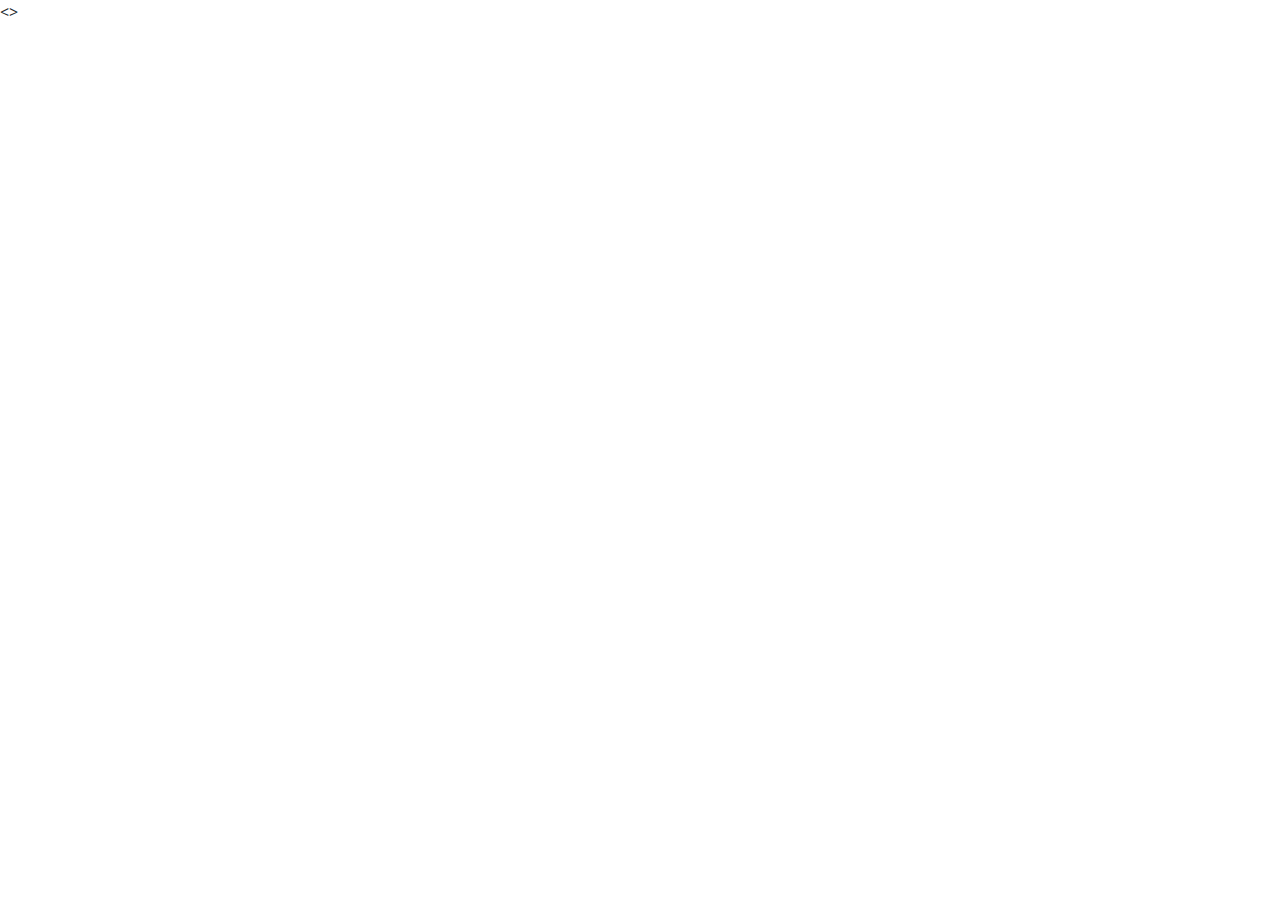
==== about.html @ e72178f1 "feat: add pages" ====
<!DOCTYPE html>
<html lang="en">
<>
    <meta charset="UTF-8">
    <meta name="viewport" content="width=device-width, initial-scale=1.0">
    <title>Sweet Cake</title>

    <!-- Favicon start -->
    <link href="img/favicon.png" rel="icon">
    <!-- Favicon end -->

    <!-- Google Web Fonts start -->
    <link rel="preconnect" href="https://fonts.googleapis.com">
    <link rel="preconnect" href="https://fonts.gstatic.com" crossorigin>
    <link
        href="https://fonts.googleapis.com/css2?family=Open+Sans:wght@400;600&family=Playfair+Display:wght@700;900&display=swap"
        rel="stylesheet">
    <!-- Google Web Fonts end-->

    <!-- Icon Font Stylesheet start -->
    <link href="https://cdnjs.cloudflare.com/ajax/libs/font-awesome/5.10.0/css/all.min.css" rel="stylesheet">
    <link href="https://cdn.jsdelivr.net/npm/bootstrap-icons@1.4.1/font/bootstrap-icons.css" rel="stylesheet">
    <!-- Icon Font Stylesheet end -->

    <!-- Libraries Stylesheet start -->
    <link href="lib/animate/animate.min.css" rel="stylesheet">
    <link href="lib/owlcarousel/assets/owl.carousel.min.css" rel="stylesheet">
    <!-- Libraries Stylesheet end -->

    <!-- Customized Bootstrap Stylesheet start -->
    <link href="css/bootstrap.min.css" rel="stylesheet">
    <!-- Customized Bootstrap Stylesheet end -->

    <!-- Template Stylesheet start -->
    <link href="css/style.css" rel="stylesheet">
    <!-- Template Stylesheet end -->
</head>
<body>
    
</body>
</html>
---- css/style.css ----
:root {
    --primary: #88B44E;
    --secondary: #ebf9fa;
    --light: #FFFFFF;
    --dark: #2B2825;
}

.back-to-top {
    position: fixed;
    display: none;
    right: 30px;
    bottom: 30px;
    z-index: 99;
}

.fw-medium {
    font-weight: 600;
}

.fw-bold {
    font-weight: 700;
}

.fw-black {
    font-weight: 900;
}

/*** Spinner ***/
#spinner {
    opacity: 0;
    visibility: hidden;
    transition: opacity .5s ease-out, visibility 0s linear .5s;
    z-index: 99999;
}

#spinner.show {
    transition: opacity .5s ease-out, visibility 0s linear 0s;
    visibility: visible;
    opacity: 1;
}

/*** Button ***/
.btn {
    transition: .5s;
    font-weight: 500;
}

.btn-primary,
.btn-outline-primary:hover {
    color: var(--light);
}

.btn-secondary,
.btn-outline-secondary:hover {
    color: var(--dark);
}

.btn-square {
    width: 38px;
    height: 38px;
}

.btn-sm-square {
    width: 32px;
    height: 32px;
}

.btn-lg-square {
    width: 48px;
    height: 48px;
}

.btn-square,
.btn-sm-square,
.btn-lg-square {
    padding: 0;
    display: flex;
    align-items: center;
    justify-content: center;
    font-weight: normal;
}

/*** Navbar ***/
.sticky-top {
    top: -150px;
    transition: .5s;
}

.navbar .navbar-brand {
    position: absolute;
    padding: 0;
    width: 75px;
    height: 70px;
    top: 0;
    left: 0;
}

.navbar .navbar-nav .nav-link {
    margin-right: 35px;
    padding: 25px 0;
    color: var(--light);
    font-weight: 600;
    text-transform: uppercase;
    outline: none;
}

.navbar .navbar-nav .nav-link:hover,
.navbar .navbar-nav .nav-link.active {
    color: var(--primary);
}

.navbar .dropdown-toggle::after {
    border: none;
    content: "\f107";
    font-family: "Font Awesome 5 Free";
    font-weight: 900;
    vertical-align: middle;
    margin-left: 8px;
}

@media (max-width: 991.98px) {
    .navbar .navbar-brand {
        width: 126px;
        height: 100px;
    }

    .navbar .navbar-nav .nav-link  {
        margin-right: 0;
        padding: 10px 0;
    }

    .navbar .navbar-nav {
        margin-top: 75px;
        border-top: 1px solid #EEEEEE;
    }
}

@media (min-width: 992px) {
    .navbar .nav-item .dropdown-menu {
        display: block;
        border: none;
        margin-top: 0;
        top: 150%;
        opacity: 0;
        visibility: hidden;
        transition: .5s;
    }

    .navbar .nav-item:hover .dropdown-menu {
        top: 100%;
        visibility: visible;
        transition: .5s;
        opacity: 1;
    }
}

/*** Header ***/
.carousel-caption {
    top: 0;
    left: 0;
    right: 0;
    bottom: 0;
    display: flex;
    align-items: center;
    background: rgba(68, 66, 66, 0);
    z-index: 1;
}

.carousel-control-prev,
.carousel-control-next {
    width: 15%;
}

.carousel-control-prev-icon,
.carousel-control-next-icon {
    width: 3.5rem;
    height: 3.5rem;
    border-radius: 3.5rem;
    background-color: var(--dark);
    border: 15px solid var(--dark);
}

@media (max-width: 768px) {
    #header-carousel .carousel-item {
        position: relative;
        min-height: 450px;
    }
    
    #header-carousel .carousel-item img {
        position: absolute;
        width: 100%;
        height: 100%;
        object-fit: cover;
    }
}

.page-header {
    background: linear-gradient(rgba(68, 66, 66, 0), rgba(68, 66, 66, 0)), url(../img/hero.jpg) center center no-repeat;
    background-size: cover;
}

.page-header .breadcrumb-item+.breadcrumb-item::before {
    color: var(--light);
}

.page-header .breadcrumb-item,
.page-header .breadcrumb-item a {
    font-size: 18px;
    color: var(--light);
}

/*** Section Title ***/
.section-title {
    position: relative;
    margin-bottom: 3rem;
    padding-bottom: 2rem;
}

.section-title::before {
    position: absolute;
    content: "";
    width: 50%;
    height: 2px;
    bottom: 0;
    left: 0;
    background: var(--primary);
}

.section-title::after {
    position: absolute;
    content: "";
    width: 28px;
    height: 28px;
    bottom: -13px;
    left: calc(25% - 13px);
    background: var(--dark);
    border: 10px solid #FFFFFF;
    border-radius: 28px;
}

.section-title.text-center::before {
    left: 25%;
}

.section-title.text-center::after {
    left: calc(50% - 13px);
}

/*** Products ***/
.product {
    background: linear-gradient(rgba(136, 180, 78, .1), rgba(136, 180, 78, .1)), url(../img/product-bg.png) left bottom no-repeat;
    background-size: auto;
}

.product-carousel .owl-nav {
    display: flex;
    justify-content: center;
    margin-top: 30px;
}

.product-carousel .owl-nav .owl-prev,
.product-carousel .owl-nav .owl-next {
    margin: 0 10px;
    width: 55px;
    height: 55px;
    display: flex;
    align-items: center;
    justify-content: center;
    color: #FFFFFF;
    background: var(--primary);
    border-radius: 55px;
    box-shadow: 0 0 45px rgba(0, 0, 0, .15);
    font-size: 25px;
    transition: .5s;
}

.product-carousel .owl-nav .owl-prev:hover,
.product-carousel .owl-nav .owl-next:hover {
    background: #FFFFFF;
    color: var(--primary);
}

/*** About ***/
.video {
    background: linear-gradient(rgba(136, 180, 78, .85), rgba(136, 180, 78, .85)), url(../img/video-bg.jpg) center center no-repeat;
    background-size: cover;
}

.btn-play {
    position: relative;
    display: block;
    box-sizing: content-box;
    width: 65px;
    height: 75px;
    border-radius: 100%;
    border: none;
    outline: none !important;
    padding: 28px 30px 30px 38px;
    background: #FFFFFF;
}

.btn-play:before {
    content: "";
    position: absolute;
    z-index: 0;
    left: 50%;
    top: 50%;
    transform: translateX(-50%) translateY(-50%);
    display: block;
    width: 120px;
    height: 120px;
    background: #FFFFFF;
    border-radius: 100%;
    animation: pulse-border 1500ms ease-out infinite;
}

.btn-play:after {
    content: "";
    position: absolute;
    z-index: 1;
    left: 50%;
    top: 50%;
    transform: translateX(-50%) translateY(-50%);
    display: block;
    width: 120px;
    height: 120px;
    background: #FFFFFF;
    border-radius: 100%;
    transition: all 200ms;
}

.btn-play span {
    display: block;
    position: relative;
    z-index: 3;
    width: 0;
    height: 0;
    left: 13px;
    border-left: 40px solid var(--primary);
    border-top: 28px solid transparent;
    border-bottom: 28px solid transparent;
}

@keyframes pulse-border {
    0% {
        transform: translateX(-50%) translateY(-50%) translateZ(0) scale(1);
        opacity: 1;
    }

    100% {
        transform: translateX(-50%) translateY(-50%) translateZ(0) scale(2);
        opacity: 0;
    }
}

.modal-video .modal-dialog {
    position: relative;
    max-width: 800px;
    margin: 60px auto 0 auto;
}

.modal-video .modal-body {
    position: relative;
    padding: 0px;
}

.modal-video .close {
    position: absolute;
    width: 30px;
    height: 30px;
    right: 0px;
    top: -30px;
    z-index: 999;
    font-size: 30px;
    font-weight: normal;
    color: #FFFFFF;
    background: #000000;
    opacity: 1;
}

/* products */
.section-title::before {
    position: absolute;
    content: "";
    width: 60px;
    height: 10px;
    left: 50%;
    bottom: 0;
    margin-left: -30px;
    background: var(--primary);
}

.section-title::after {
    position: absolute;
    content: "";
    width: 180px;
    height: 2px;
    left: 50%;
    bottom: 4px;
    margin-left: -90px;
    background: var(--primary);
}

.service::after,
.contact::after {
    position: absolute;
    content: "";
    width: 100%;
    height: calc(100% - 45px);
    top: 135px;
    left: 0;
    background: linear-gradient(rgba(43, 40, 37, .9), rgba(43, 40, 37, .9)), url(../img/service.jpg) center center no-repeat;
    background-size: cover;
    z-index: -1;
}

.contact::after {
    background: linear-gradient(rgba(43, 40, 37, .5), rgba(43, 40, 37, .5)), url(../img/bg.jpg) center center no-repeat;
    background-size: cover;
}

.bg-offer {
    background: linear-gradient(rgba(43, 40, 37, .9), rgba(43, 40, 37, .9)), url(../img/offer.jpg) center center no-repeat;
    background-size: cover;
}

.team-item img {
    transition: .5s;
}

.team-item:hover img {
    transform: scale(1.1);
    filter: blur(5px)
}

.team-item .team-overlay {
    transition: .5s;
    opacity: 0;
}

.team-item:hover .team-overlay {
    opacity: 1;
}



.bg-img {
    background: linear-gradient(rgba(43, 40, 37, .5), rgba(43, 40, 37, .5)), url(../img/bg.jpg) center center no-repeat;
    background-size: cover;
}

/*** Team Start ***/
.team-item {
    width: 100%;
    height: 100%;
    position: relative;
}

.team-item .team-icon {
    position: absolute;
    top: 0;
    right: 0;
}

.team-item .team-icon .share-link {
    opacity: 0;
    transition: 0.9s;
}

.team-item:hover .share-link {
    opacity: 1;
}

.team-item .team-content {
    transition: 0.9s;
}

.team-item:hover .team-content {
    background: var(--bs-primary) !important;
    color: var(--bs-dark) !important;
}

.team-item .team-content h4,
.team-item .team-content p {
    transition: 0.5s;
}

.team-item:hover .team-content h4 {
    color: var(--bs-dark) !important;
}

.team-item:hover .team-content p {
    color: var(--bs-white);
}

/*** Testimonial ***/
.testimonial {
    background: linear-gradient(rgba(136, 180, 78, .85), rgba(136, 180, 78, .85)), url(../img/testimonial-bg.jpg) center center no-repeat;
    background-size: cover;
}

.testimonial-item {
    margin: 0 auto;
    max-width: 600px;
    text-align: center;
    background: #FFFFFF;
    border: 30px solid var(--primary);
}

.testimonial-item img {
    width: 60px !important;
    height: 60px !important;
    border-radius: 60px;
}

.testimonial-carousel .owl-dots {
    margin-top: 35px;
    display: flex;
    align-items: flex-end;
    justify-content: center;
}

.testimonial-carousel .owl-dot {
    position: relative;
    display: inline-block;
    margin: 0 5px;
    width: 15px;
    height: 15px;
    background: var(--primary);
    border-radius: 15px;
    transition: .5s;
}

.testimonial-carousel .owl-dot.active {
    width: 30px;
    background: var(--dark);
}

/*** Footer ***/
.footer {
    color: #B0B9AE;
}

.footer .btn.btn-link {
    display: block;
    margin-bottom: 5px;
    padding: 0;
    text-align: left;
    color: #B0B9AE;
    font-weight: normal;
    text-transform: capitalize;
    transition: .3s;
}

.footer .btn.btn-link::before {
    position: relative;
    content: "\f105";
    font-family: "Font Awesome 5 Free";
    font-weight: 900;
    color: var(--primary);
    margin-right: 10px;
}

.footer .btn.btn-link:hover {
    color: var(--light);
    letter-spacing: 1px;
    box-shadow: none;
}

.copyright {
    color: #B0B9AE;
}

.copyright {
    background: #252525;
}

.copyright a:hover {
    color: #FFFFFF !important;
}
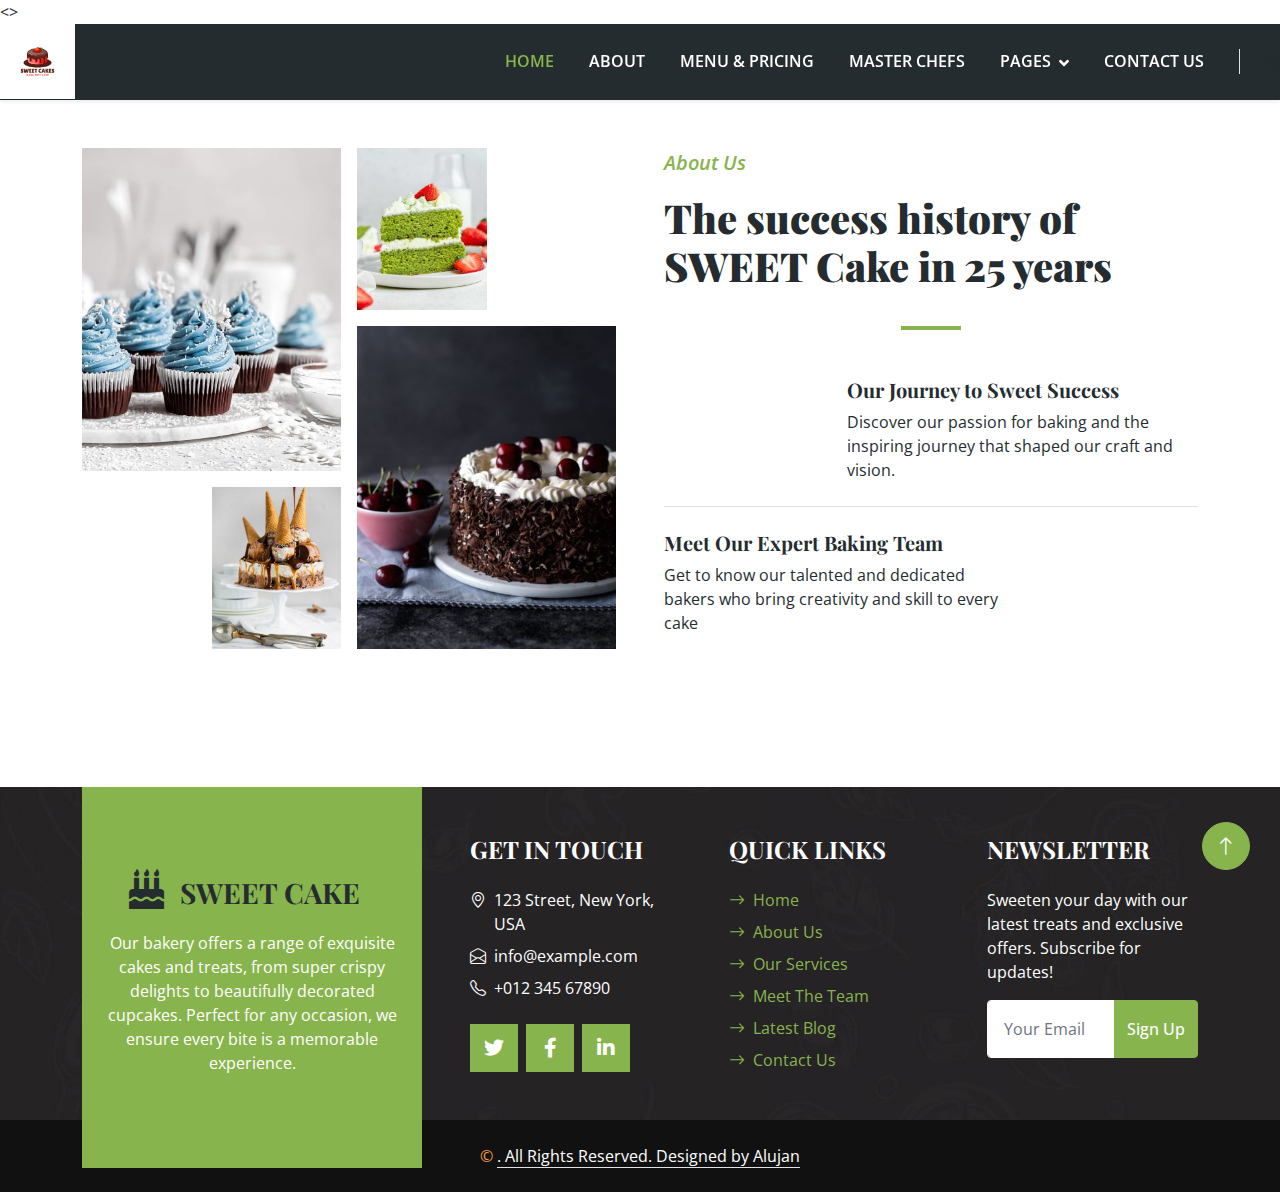
==== commit 7f3258aa: "feat: add about pages" ====
--- a/about.html
+++ b/about.html
@@ -36,6 +36,195 @@
     <!-- Template Stylesheet end -->
 </head>
 <body>
-    
+    <!-- Spinner Start -->
+    <div id="spinner"
+        class="show bg-white position-fixed translate-middle w-100 vh-100 top-50 start-50 d-flex align-items-center justify-content-center">
+        <div class="spinner-border text-primary" role="status" style="width: 3rem; height: 3rem;"></div>
+    </div>
+    <!-- Spinner End -->
+
+    <!-- Navbar Start -->
+    <!-- <div class="container"> -->
+    <nav class="navbar sticky-top navbar-expand-lg bg-dark navbar-dark shadow-sm py-2 py-lg-0">
+        <a href="index.html" class="navbar-brand">
+            <img class="img-fluid" src="img/Logo.png" alt="Logo">
+        </a>
+        <button type="button" class="navbar-toggler ms-auto me-0" data-bs-toggle="collapse"
+            data-bs-target="#navbarCollapse">
+            <span class="navbar-toggler-icon"></span>
+        </button>
+        <div class="collapse navbar-collapse" id="navbarCollapse">
+            <div class="navbar-nav ms-auto">
+                <a href="index.html" class="nav-item nav-link active">Home</a>
+                <a href="about.html" class="nav-item nav-link">About</a>
+                <a href="menu.html" class="nav-item nav-link">Menu & Pricing</a>
+                <a href="team.html" class="nav-item nav-link">Master Chefs</a>
+                <div class="nav-item dropdown">
+                    <a href="#" class="nav-link dropdown-toggle" data-bs-toggle="dropdown">Pages</a>
+                    <div class="dropdown-menu bg-light rounded-0 m-0">
+                        <a href="service.html" class="dropdown-item">Our Service</a>
+                        <a href="testimonal.html" class="dropdown-item">Testimonial</a>
+                    </div>
+                </div>
+                <a href="contact.html" class="nav-item nav-link">Contact Us</a>
+            </div>
+            <div class="border-start ps-4 d-none d-lg-block">
+                <button type="button" class="btn btn-sm p-0"><i class="fa fa-search"></i></button>
+            </div>
+        </div>
+    </nav>
+    <!-- Navbar End -->
+
+    <!-- About Start -->
+    <div class="container-xxl py-5">
+        <div class="container">
+            <div class="row g-5">
+                <div class="col-lg-6">
+                    <div class="row g-3">
+                        <div class="col-6 text-end">
+                            <img class="img-fluid bg-white w-100 mb-3 wow fadeIn" data-wow-delay="0.1s"
+                                src="img/about-1.jpg" alt="">
+                            <img class="img-fluid bg-white w-50 wow fadeIn" data-wow-delay="0.2s" src="img/about-3.jpg"
+                                alt="">
+                        </div>
+                        <div class="col-6">
+                            <img class="img-fluid bg-white w-50 mb-3 wow fadeIn" data-wow-delay="0.3s"
+                                src="img/about-4.jpg" alt="">
+                            <img class="img-fluid bg-white w-100 wow fadeIn" data-wow-delay="0.4s" src="img/about-2.jpg"
+                                alt="">
+                        </div>
+                    </div>
+                </div>
+                <div class="col-lg-6 wow fadeIn" data-wow-delay="0.5s">
+                    <div class="section-title">
+                        <p class="fs-5 fw-medium fst-italic text-primary">About Us</p>
+                        <h1 class="display-6">The success history of SWEET Cake in 25 years</h1>
+                    </div>
+                    <div class="row g-3 mb-4">
+                        <div class="col-sm-4">
+                            <img class="img-fluid bg-white w-100" src="img/about-5.jpg" alt="">
+                        </div>
+                        <div class="col-sm-8">
+                            <h5>Our Journey to Sweet Success</h5>
+                            <p class="mb-0">Discover our passion for baking and the inspiring journey that shaped our
+                                craft and vision.</p>
+                        </div>
+                    </div>
+                    <div class="border-top mb-4"></div>
+                    <div class="row g-3">
+                        <div class="col-sm-8">
+                            <h5>Meet Our Expert Baking Team</h5>
+                            <p class="mb-0">Get to know our talented and dedicated bakers who bring creativity and skill
+                                to every cake</p>
+                        </div>
+                        <div class="col-sm-4">
+                            <img class="img-fluid bg-white w-100" src="img/about-6.jpg" alt="">
+                        </div>
+                    </div>
+                </div>
+            </div>
+        </div>
+    </div>
+    <!-- About End -->
+
+        <!-- Footer Start -->
+        <div class="container-fluid bg-img text-white" style="margin-top: 90px">
+            <div class="container">
+                <div class="row gx-5">
+                    <div class="col-lg-4 col-md-6 mb-lg-n5">
+                        <div
+                            class="d-flex flex-column align-items-center justify-content-center text-center h-100 bg-primary border-inner p-4">
+                            <a href="index.html" class="navbar-brand">
+                                <h3 class="m-0 text-uppercase text-dark"><i
+                                        class="fa fa-birthday-cake fs-1 text-dark me-3"></i>SWEET Cake</h3>
+                            </a>
+                            <p class="mt-3">
+                                Our bakery offers a range of exquisite cakes and treats, from super crispy delights to
+                                beautifully decorated cupcakes. Perfect for any occasion, we ensure every bite is a
+                                memorable experience.</p>
+                        </div>
+                    </div>
+                    <div class="col-lg-8 col-md-6">
+                        <div class="row gx-5">
+                            <div class="col-lg-4 col-md-12 pt-5 mb-5">
+                                <h4 class="text-white text-uppercase mb-4">Get In Touch</h4>
+                                <div class="d-flex mb-2">
+                                    <i class="bi bi-geo-alt text-white me-2"></i>
+                                    <p class="mb-0">123 Street, New York, USA</p>
+                                </div>
+                                <div class="d-flex mb-2">
+                                    <i class="bi bi-envelope-open text-white me-2"></i>
+                                    <p class="mb-0">info@example.com</p>
+                                </div>
+                                <div class="d-flex mb-2">
+                                    <i class="bi bi-telephone text-white me-2"></i>
+                                    <p class="mb-0">+012 345 67890</p>
+                                </div>
+                                <div class="d-flex mt-4">
+                                    <a class="btn btn-lg btn-primary btn-lg-square border-inner rounded-0 me-2" href="#"><i
+                                            class="fab fa-twitter fw-normal"></i></a>
+                                    <a class="btn btn-lg btn-primary btn-lg-square border-inner rounded-0 me-2" href="#"><i
+                                            class="fab fa-facebook-f fw-normal"></i></a>
+                                    <a class="btn btn-lg btn-primary btn-lg-square border-inner rounded-0 me-2" href="#"><i
+                                            class="fab fa-linkedin-in fw-normal"></i></a>
+                                </div>
+                            </div>
+                            <div class="col-lg-4 col-md-12 pt-0 pt-lg-5 mb-5">
+                                <h4 class="text-white text-uppercase mb-4">Quick Links</h4>
+                                <div class="d-flex flex-column justify-content-start">
+                                    <a class="text-primary mb-2" href="#"><i
+                                            class="bi bi-arrow-right text-primary me-2"></i>Home</a>
+                                    <a class="text-primary mb-2" href="#"><i
+                                            class="bi bi-arrow-right text-primary me-2"></i>About Us</a>
+                                    <a class="text-primary mb-2" href="#"><i
+                                            class="bi bi-arrow-right text-primary me-2"></i>Our Services</a>
+                                    <a class="text-primary mb-2" href="#"><i
+                                            class="bi bi-arrow-right text-primary me-2"></i>Meet The Team</a>
+                                    <a class="text-primary mb-2" href="#"><i
+                                            class="bi bi-arrow-right text-primary me-2"></i>Latest Blog</a>
+                                    <a class="text-primary" href="#"><i
+                                            class="bi bi-arrow-right text-primary me-2"></i>Contact Us</a>
+                                </div>
+                            </div>
+                            <div class="col-lg-4 col-md-12 pt-0 pt-lg-5 mb-5">
+                                <h4 class="text-white text-uppercase mb-4">Newsletter</h4>
+                                <p>Sweeten your day with our latest treats and exclusive offers. Subscribe for updates!</p>
+                                <form action="">
+                                    <div class="input-group">
+                                        <input type="text" class="form-control border-white p-3" placeholder="Your Email">
+                                        <button class="btn btn-primary">Sign Up</button>
+                                    </div>
+                                </form>
+                            </div>
+                        </div>
+                    </div>
+                </div>
+            </div>
+        </div>
+        <div class="container-fluid text-secondary py-4" style="background: #111111;">
+            <div class="container text-center">
+                <p class="mb-0">&copy; <a class="text-white border-bottom" href="#">. All Rights Reserved. 
+                
+                Designed by <a class="text-white border-bottom">Alujan</a></p>
+            </div>
+        </div>
+        <!-- Footer End -->
+    
+    
+        <!-- Back to Top -->
+        <a href="#" class="btn btn-lg btn-primary btn-lg-square rounded-circle back-to-top"><i
+                class="bi bi-arrow-up"></i></a>
+    
+    
+        <!-- JavaScript Libraries -->
+        <script src="https://ajax.googleapis.com/ajax/libs/jquery/3.6.1/jquery.min.js"></script>
+        <script src="https://cdn.jsdelivr.net/npm/bootstrap@5.0.0/dist/js/bootstrap.bundle.min.js"></script>
+        <script src="lib/wow/wow.min.js"></script>
+        <script src="lib/easing/easing.min.js"></script>
+        <script src="lib/waypoints/waypoints.min.js"></script>
+        <script src="lib/owlcarousel/owl.carousel.min.js"></script>
+    
+        <!-- Template Javascript -->
+        <script src="js/main.js"></script>
 </body>
 </html>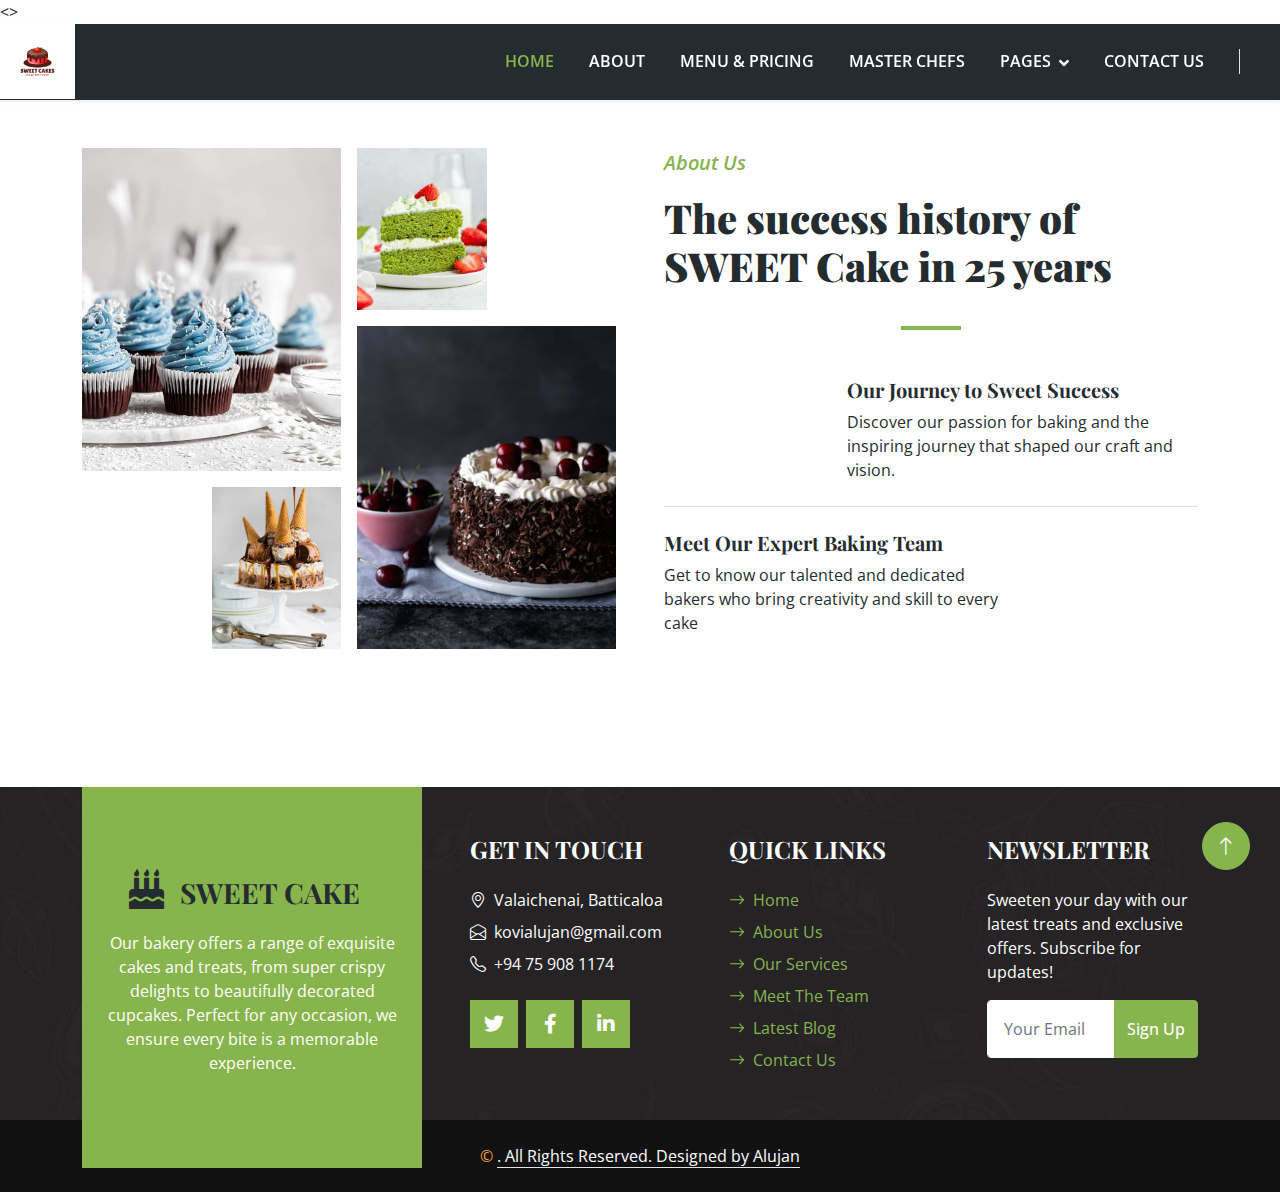
==== commit ba69c1ae: "feat: add contact page" ====
--- a/about.html
+++ b/about.html
@@ -150,15 +150,15 @@
                                 <h4 class="text-white text-uppercase mb-4">Get In Touch</h4>
                                 <div class="d-flex mb-2">
                                     <i class="bi bi-geo-alt text-white me-2"></i>
-                                    <p class="mb-0">123 Street, New York, USA</p>
+                                    <p class="mb-0">Valaichenai, Batticaloa</p>
                                 </div>
                                 <div class="d-flex mb-2">
                                     <i class="bi bi-envelope-open text-white me-2"></i>
-                                    <p class="mb-0">info@example.com</p>
+                                    <p class="mb-0">kovialujan@gmail.com</p>
                                 </div>
                                 <div class="d-flex mb-2">
                                     <i class="bi bi-telephone text-white me-2"></i>
-                                    <p class="mb-0">+012 345 67890</p>
+                                    <p class="mb-0">+94 75 908 1174</p>
                                 </div>
                                 <div class="d-flex mt-4">
                                     <a class="btn btn-lg btn-primary btn-lg-square border-inner rounded-0 me-2" href="#"><i
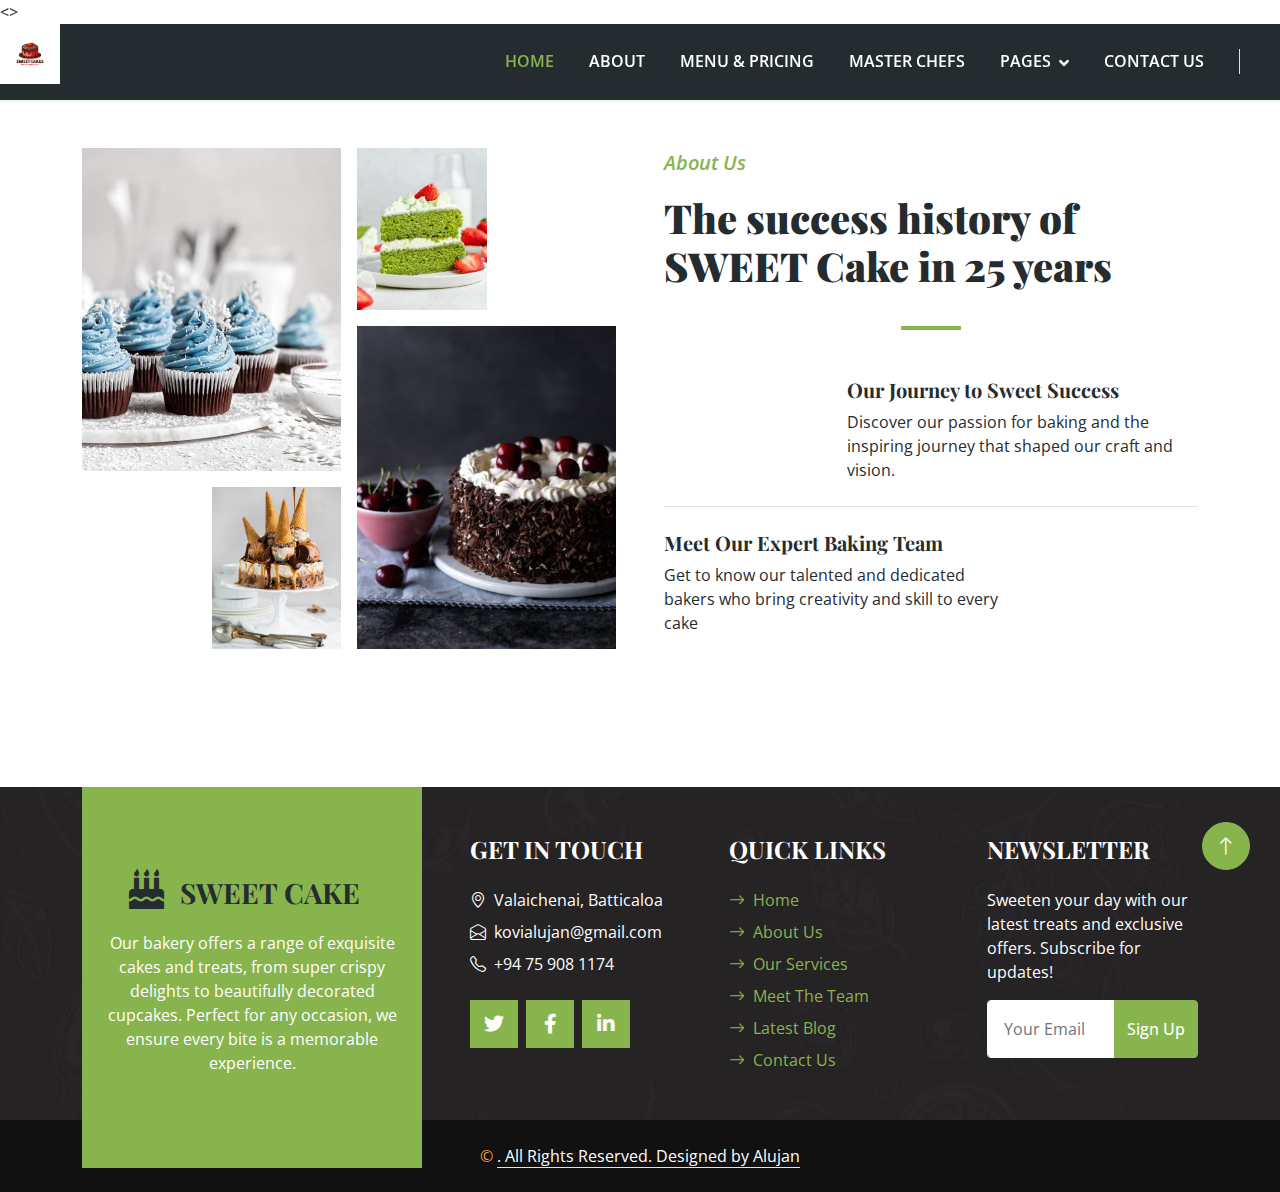
==== commit b477c3c8: "fix: menu, testimonal" ====
--- a/about.html
+++ b/about.html
@@ -36,15 +36,7 @@
     <!-- Template Stylesheet end -->
 </head>
 <body>
-    <!-- Spinner Start -->
-    <div id="spinner"
-        class="show bg-white position-fixed translate-middle w-100 vh-100 top-50 start-50 d-flex align-items-center justify-content-center">
-        <div class="spinner-border text-primary" role="status" style="width: 3rem; height: 3rem;"></div>
-    </div>
-    <!-- Spinner End -->
-
     <!-- Navbar Start -->
-    <!-- <div class="container"> -->
     <nav class="navbar sticky-top navbar-expand-lg bg-dark navbar-dark shadow-sm py-2 py-lg-0">
         <a href="index.html" class="navbar-brand">
             <img class="img-fluid" src="img/Logo.png" alt="Logo">
@@ -161,11 +153,11 @@
                                     <p class="mb-0">+94 75 908 1174</p>
                                 </div>
                                 <div class="d-flex mt-4">
-                                    <a class="btn btn-lg btn-primary btn-lg-square border-inner rounded-0 me-2" href="#"><i
+                                    <a class="btn btn-lg btn-primary btn-lg-square border-inner rounded-0 me-2" href="https://x.com/AlujanKovi82174?t=KbCMuxI33-2pQ2NXc0mXOA&s=09"><i
                                             class="fab fa-twitter fw-normal"></i></a>
-                                    <a class="btn btn-lg btn-primary btn-lg-square border-inner rounded-0 me-2" href="#"><i
+                                    <a class="btn btn-lg btn-primary btn-lg-square border-inner rounded-0 me-2" href="https://www.facebook.com/profile.php?id=100074601078373&mibextid=ZbWKwL"><i
                                             class="fab fa-facebook-f fw-normal"></i></a>
-                                    <a class="btn btn-lg btn-primary btn-lg-square border-inner rounded-0 me-2" href="#"><i
+                                    <a class="btn btn-lg btn-primary btn-lg-square border-inner rounded-0 me-2" href="https://www.linkedin.com/in/kovi-alujan-984348315?utm_source=share&utm_campaign=share_via&utm_content=profile&utm_medium=android_app"><i
                                             class="fab fa-linkedin-in fw-normal"></i></a>
                                 </div>
                             </div>
--- a/css/style.css
+++ b/css/style.css
@@ -89,8 +89,8 @@
 .navbar .navbar-brand {
     position: absolute;
     padding: 0;
-    width: 75px;
-    height: 70px;
+    width: 60px;
+    height: 60px;
     top: 0;
     left: 0;
 }
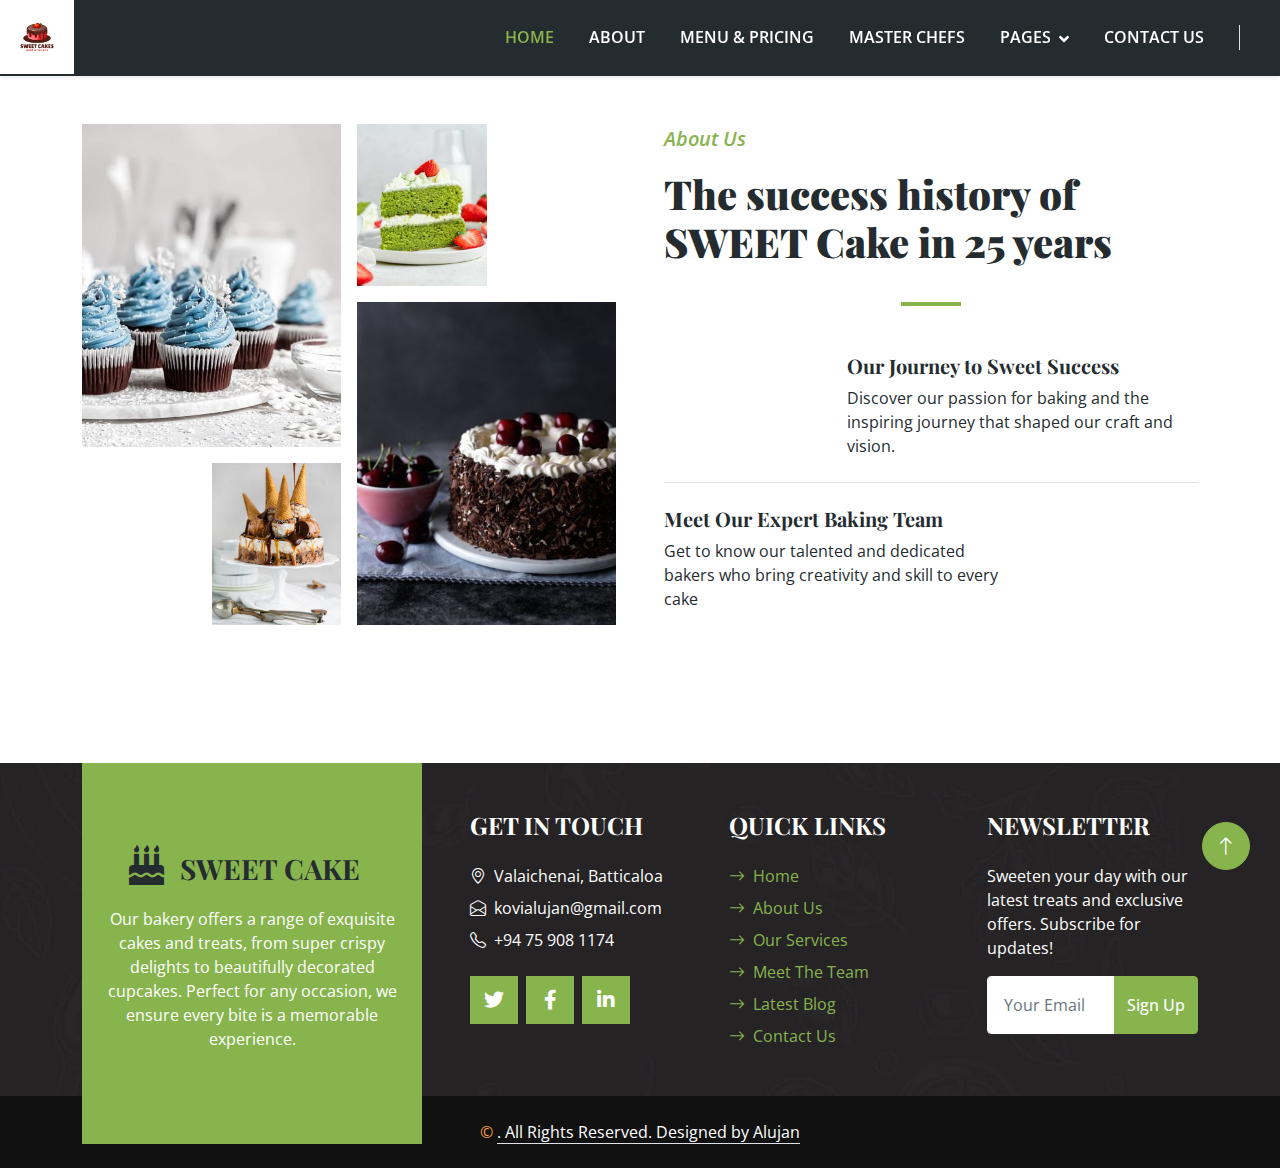
==== commit 9e2d6835: "fix: logo size" ====
--- a/about.html
+++ b/about.html
@@ -1,6 +1,5 @@
 <!DOCTYPE html>
 <html lang="en">
-<>
     <meta charset="UTF-8">
     <meta name="viewport" content="width=device-width, initial-scale=1.0">
     <title>Sweet Cake</title>
--- a/css/style.css
+++ b/css/style.css
@@ -89,8 +89,8 @@
 .navbar .navbar-brand {
     position: absolute;
     padding: 0;
-    width: 60px;
-    height: 60px;
+    width: 74px;
+    height: 74px;
     top: 0;
     left: 0;
 }
@@ -120,8 +120,8 @@
 
 @media (max-width: 991.98px) {
     .navbar .navbar-brand {
-        width: 126px;
-        height: 100px;
+        width: 55px;
+        height: 55px;
     }
 
     .navbar .navbar-nav .nav-link  {
